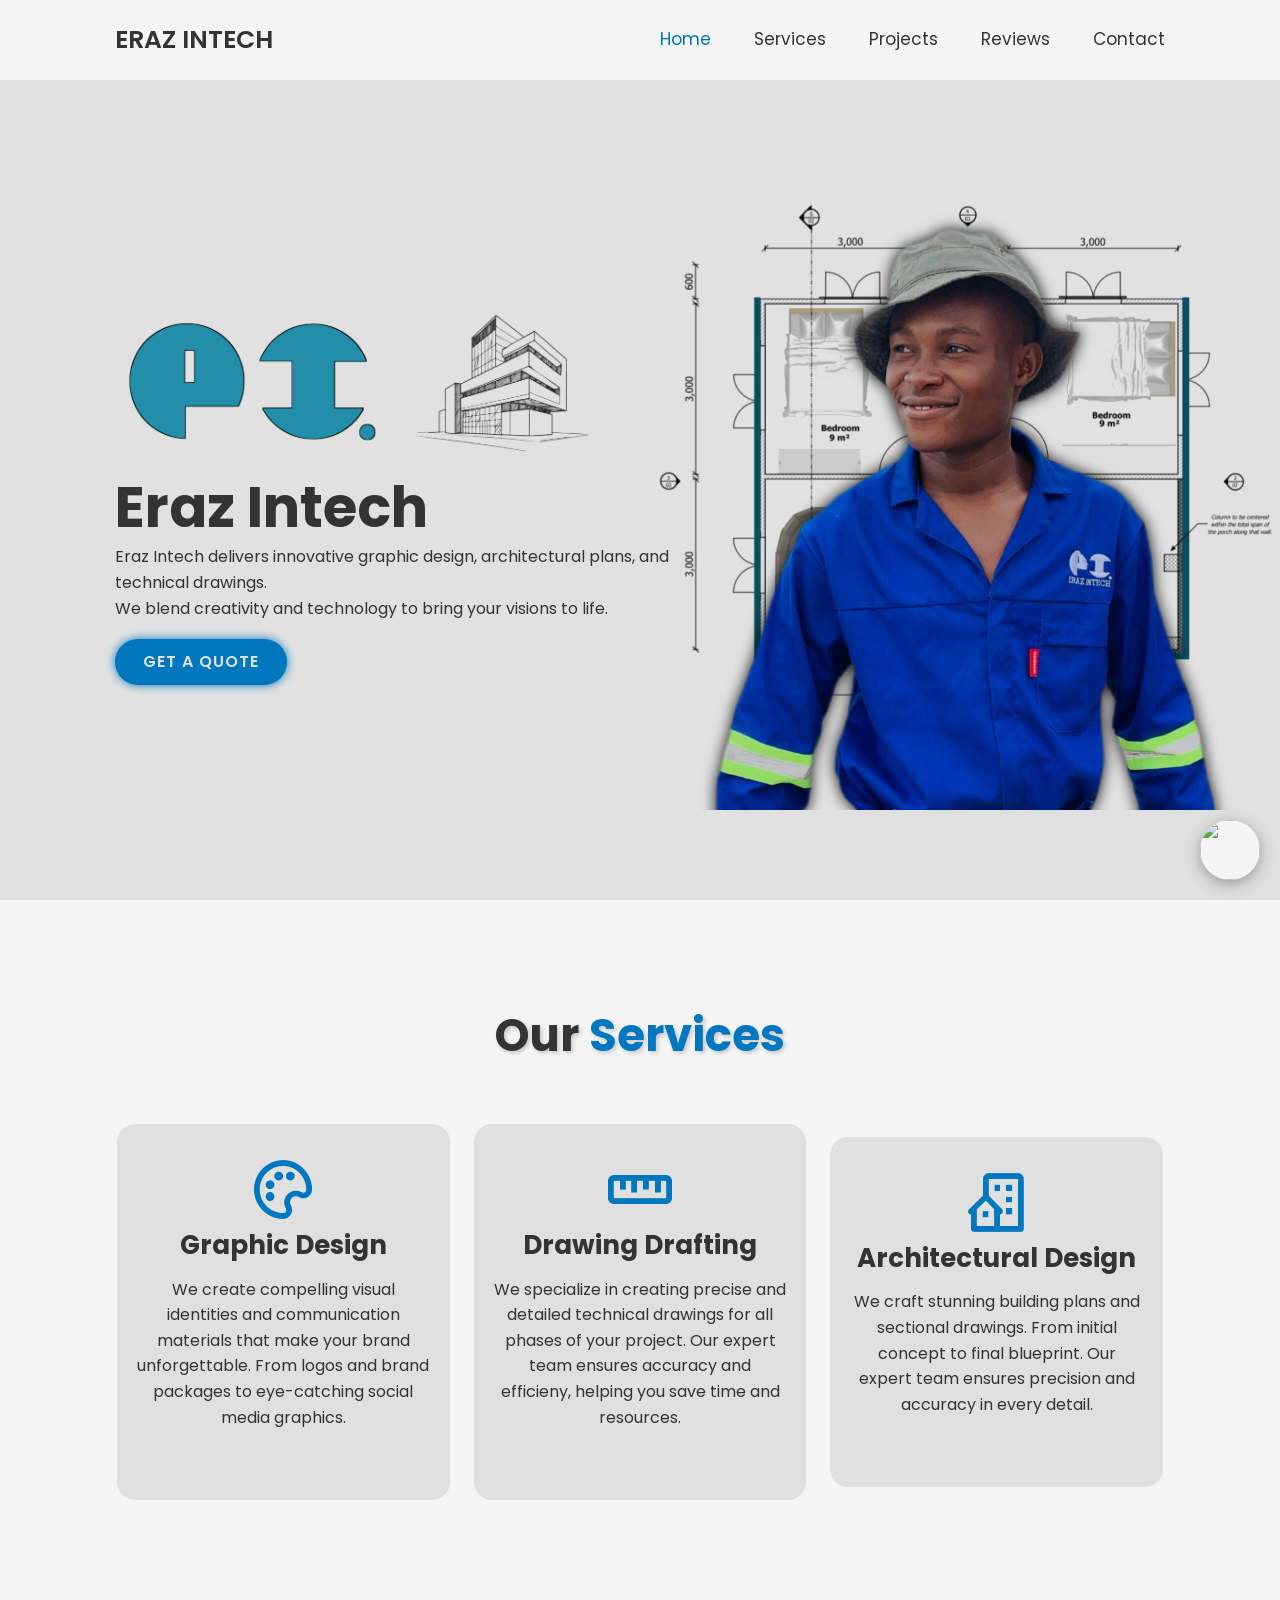
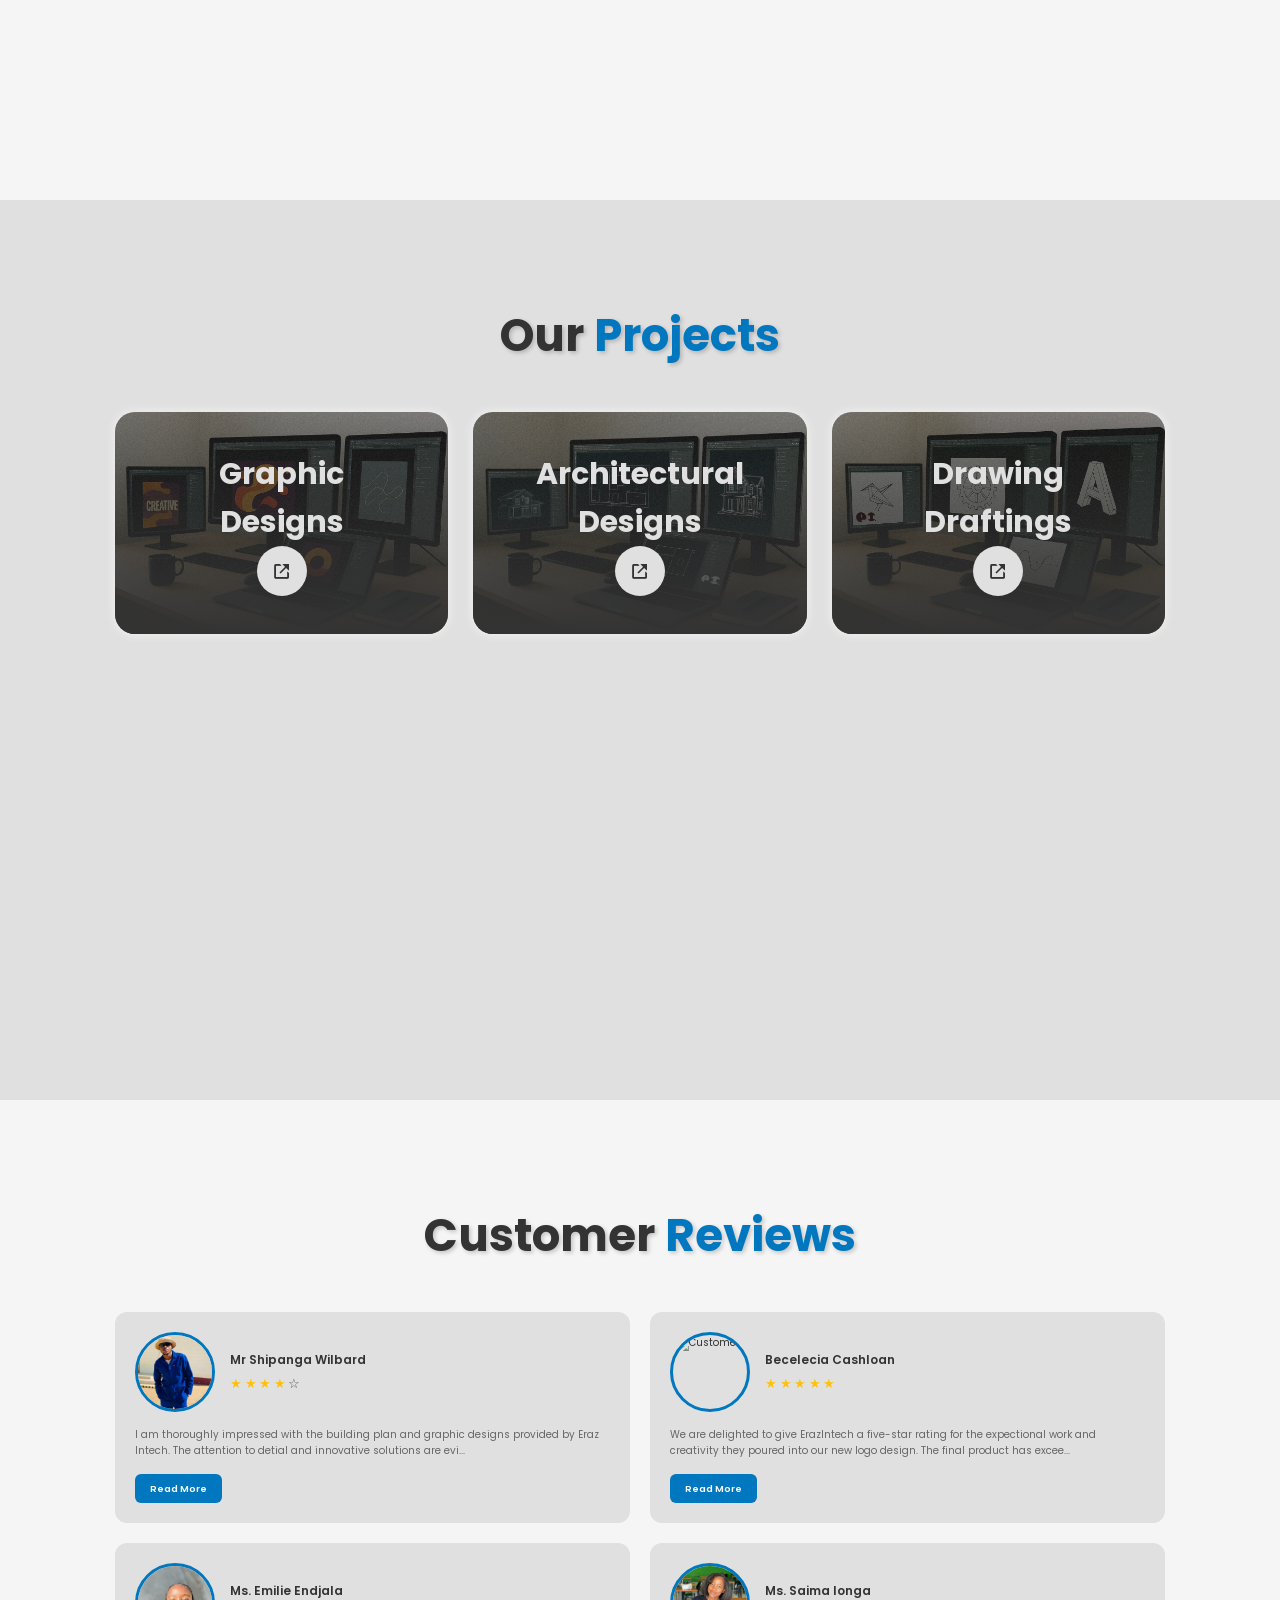
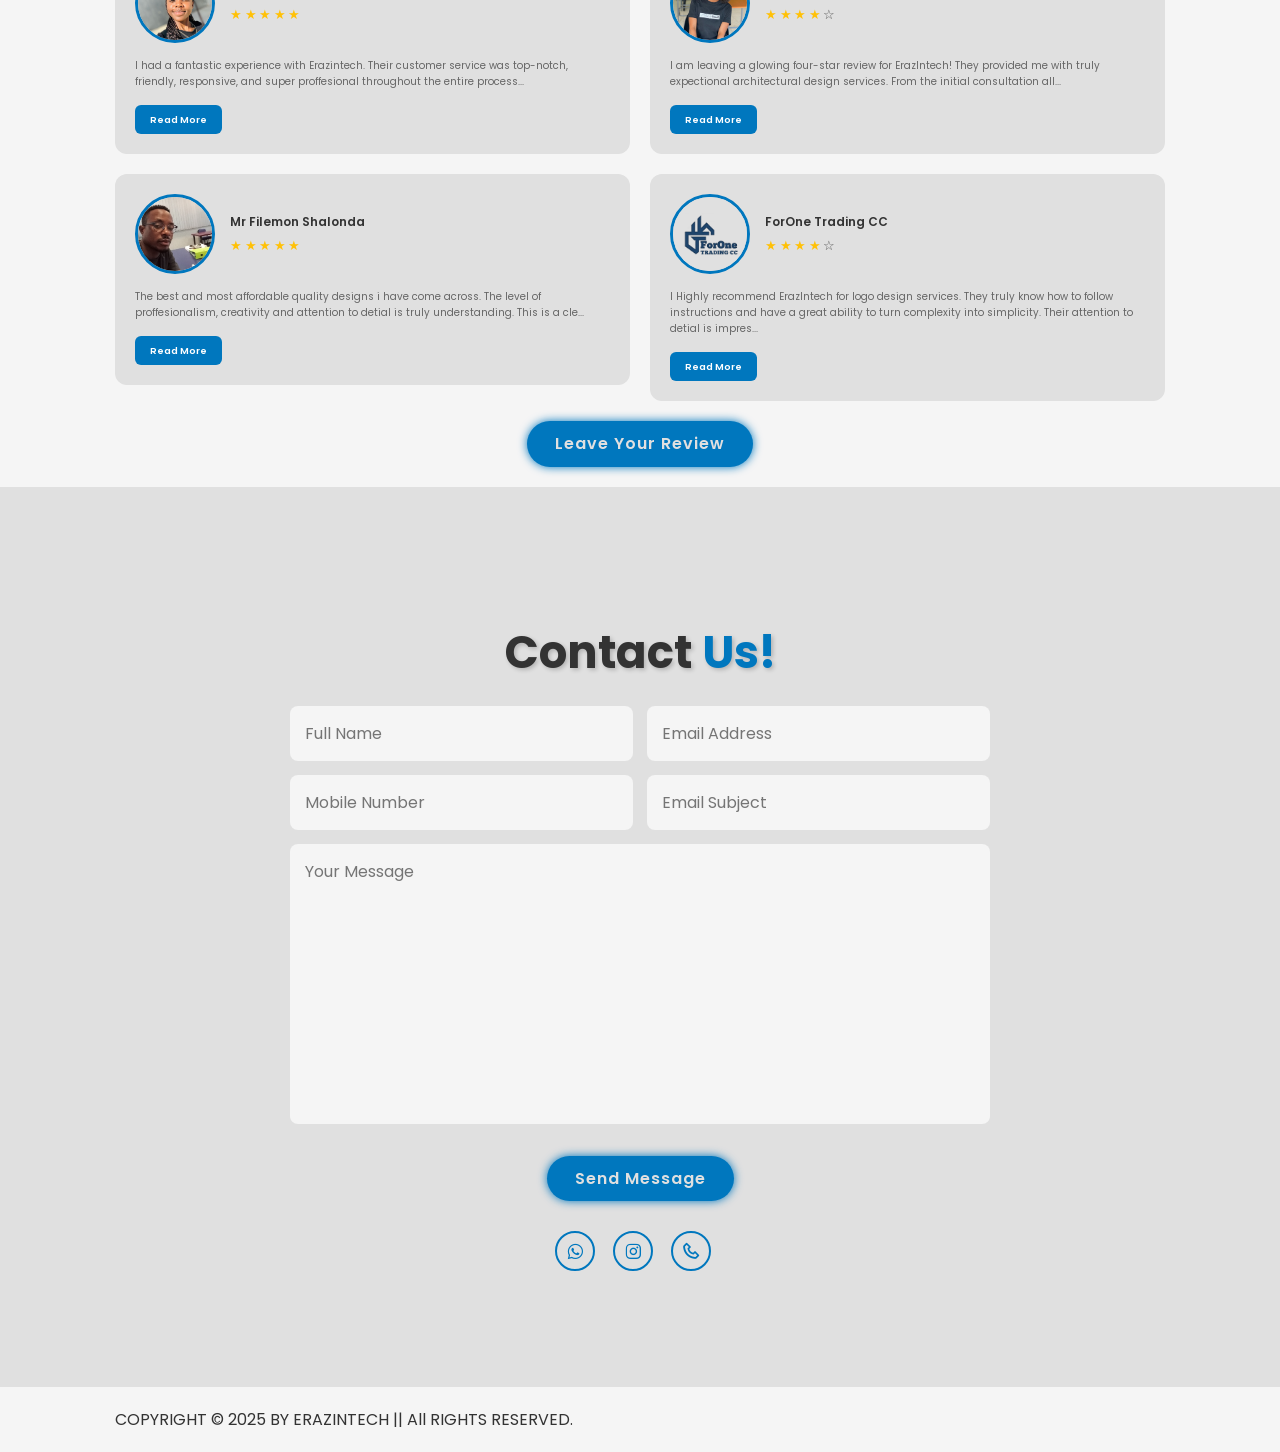
==== index.html @ 251141e9 "first commit" ====
<!DOCTYPE html>
<html lang="en">

<head>
    <meta charset="UTF-8">
    <meta http-equiv="X-UA-Compatible" content="IE=edge">
    <meta name="viewport" content="width=device-width, initial-scale=1.0">
    <title>Eraz Intech | Your Partner in Tech Innovation</title>
    <link rel="icon" href="Images/tech.png">

    <!-- box icons -->
    <link href='https://unpkg.com/boxicons@2.1.4/css/boxicons.min.css' rel='stylesheet'>
    <link rel="stylesheet" href="https://cdnjs.cloudflare.com/ajax/libs/font-awesome/4.7.0/css/font-awesome.min.css">


    <!-- custom css -->
    <link rel="Stylesheet" href="css/style.css"> 

    <!-- ZARE CHATBOT -->
     <link rel="stylesheet" href="chatbot.css">

</head>

<body>

    <!--header design -->
    <header class="header">
        <a href="#" class="logo">ERAZ INTECH</a>

        <i class='bx bx-menu' id="menu-icon"></i> 

        <nav class="navbar">
            <a href="#home" class="active">Home</a>
            <a href="#services">Services</a>
            <a href="#project">Projects</a>
            <a href="#review">Reviews</a>
            <a href="#contact">Contact</a>
        </nav>
    </header>

    <!--home section design -->
    
    <section class="home" id="home">
        <div class="home-content">
            <img id="desktop-image" src="Images/18.png" alt="">
            <img id="mobie-image" src="Images/17.png" alt="">
            <h1>Eraz Intech</h1>
            <h3><span class="multiple-text"  ></span></h3>
            <p>Eraz Intech delivers innovative graphic design, architectural plans, and technical drawings.<br> We blend creativity and technology to bring your visions to life.</p>
            
            <div class="hys" id="hys">
                <a href="Quote/Quote.html" class="btn"> GET A QUOTE</a>
            </div>
            
        </div>
        
        <div class="eras-img">
            <img id="desktop-image" src="Images/eras.png" alt="">
            <img id="mobile-image" src="Images/15.png" alt="">
        </div>
        

    </section>

    <!-- services section design -->

    <section class="services" id="services">
        <h2 class="heading">Our <span>Services</span></h2>

        <div class="services-container">
            <div class="services-box">
                <i class='bx bx-palette ' ></i>
                <h3>Graphic Design</h3>
                <p>We create compelling visual identities and communication materials that make your brand unforgettable.
                   From logos and brand packages to
                   eye-catching social media graphics.
                </p>
            </div>

            <div class="services-box">
                <i class='bx  bx-ruler'  ></i> 
                <h3>Drawing Drafting</h3>
                <p>We specialize in creating precise and detailed technical drawings for all phases of your project.
                   Our expert team ensures accuracy and efficieny, helping 
                   you save time and resources. 
                </p>
            </div>

            <div class="services-box">
                <i class='bx  bx-building-house' ></i>
                <h3>Architectural Design</h3>
                <p>We craft stunning building plans and sectional drawings. From initial concept to final blueprint.
                    Our expert team ensures precision and accuracy in every detail.
                </p>
            </div>
        </div>
    </section>

    <!-- project section design -->

    <section class="project" id="project">
        <h2 class="heading">Our <span>Projects</span></h2>

        <div class="project-container">
            <div class="project-box">
                <img src="Images/30.jpg" alt="">
                <div class="project-layer">
                    <h4>Graphic Designs</h4>

                    <a href="Graphics/index.html"><i class='bx bx-link-external'></i></a>
                </div>
            </div>

            <div class="project-box">
                <img src="Images/10.jpg" alt="">
                <div class="project-layer">
                    <h4>Architectural Designs</h4>

                    <a href="Explore Our Plans/index.html"><i class='bx bx-link-external'></i></a>
                </div>
            </div>

            <div class="project-box">
                <img src="Images/20.jpg" alt="">
                <div class="project-layer">
                    <h4>Drawing Draftings</h4>

                    <a href="DRAWING/drawing.html"><i class='bx bx-link-external'></i></a>
                </div>
            </div>
        </div>
    </section>

    <!-- ZARE CHATBOT -->
     <div id="chatbot-icon" class="chatbot-icon">
        <img src="images/3.png">
    </div>

    <div id="chatbot-container" class="chatbot-container">
        <div class="chatbot-header">
            <div class="header-content">
                <h3>BOT ZARE</h3>
                <p class="status">Online</p>
            </div>
            <button id="close-chat" class="close-btn">
                <svg width="20" height="20" viewBox="0 0 24 24" fill="none" stroke="currentColor" stroke-width="2">
                    <line x1="18" y1="6" x2="6" y2="18"></line>
                    <line x1="6" y1="6" x2="18" y2="18"></line>
                </svg>
            </button>
        </div>

        <div id="chat-messages" class="chat-messages">
            <div class="message bot-message">
                <div class="message-content">
                    <p>Hello! I'm BOT ZARE. I can help answer questions about our architectural designs, graphic design services, and drawing drafting services. How can I help you today?</p>
                </div>
            </div>
        </div>

        <div class="chat-input-container">
            <input type="text" id="user-input" placeholder="Type your message..." autocomplete="off">
            <button id="send-btn" class="send-btn">
                <svg width="20" height="20" viewBox="0 0 24 24" fill="none" stroke="currentColor" stroke-width="2">
                    <line x1="22" y1="2" x2="11" y2="13"></line>
                    <polygon points="22 2 15 22 11 13 2 9 22 2"></polygon>
                </svg>
            </button>
        </div>
    </div>

    <!-- customer review section -->

    
    
     <section class="review" id="review">
        <div class="reviews-container">
            <h2 class="reviews-heading">Customer <span>Reviews</span></h2>
            
            <div class="reviews-wrapper">
                <!-- Left Column -->
                <div class="reviews-column left-column">
                    <div class="review-card" data-review="1">
                        <div class="review-header">
                            <img src="Images/11.jpg" alt="Customer" class="customer-image">
                            <div class="customer-info">
                                <h3 class="customer-name">Mr Shipanga Wilbard</h3>
                                <div class="star-rating">
                                    <span class="star">★</span>
                                    <span class="star">★</span>
                                    <span class="star">★</span>
                                    <span class="star">★</span>
                                    <span class="star empty-star">☆</span>
                                </div>
                            </div>
                        </div>
                        <p class="review-comment">I am thoroughly impressed with the building plan and graphic designs provided by Eraz Intech. The attention to detial and innovative solutions are evi...</p>
                        <button class="read-more-btn">Read More</button>
                    </div>

                    <div class="review-card" data-review="2">
                        <div class="review-header">
                            <img src="Images/9.jpg" alt="Customer" class="customer-image">
                            <div class="customer-info">
                                <h3 class="customer-name">Ms. Emilie Endjala</h3>
                                <div class="star-rating">
                                    <span class="star">★</span>
                                    <span class="star">★</span>
                                    <span class="star">★</span>
                                    <span class="star">★</span>
                                    <span class="star">★</span>
                                </div>
                            </div>
                        </div>
                        <p class="review-comment">I had a fantastic experience with Erazintech. Their customer service was top-notch, friendly, responsive, and super proffesional throughout the entire process...</p>
                        <button class="read-more-btn">Read More</button>
                    </div>

                    <div class="review-card" data-review="3">
                        <div class="review-header">
                            <img src="Images/12.jpg" alt="Customer" class="customer-image">
                            <div class="customer-info">
                                <h3 class="customer-name">Mr Filemon Shalonda</h3>
                                <div class="star-rating">
                                    <span class="star">★</span>
                                    <span class="star">★</span>
                                    <span class="star">★</span>
                                    <span class="star">★</span>
                                    <span class="star">★</span>
                                </div>
                            </div>
                        </div>
                        <p class="review-comment">The best and most affordable quality designs i have come across. The level of proffesionalism, creativity and attention to detial is truly understanding. This is a cle...</p>
                        <button class="read-more-btn">Read More</button>
                    </div>
                </div>

                <!-- Right Column -->
                <div class="reviews-column right-column">
                    <div class="review-card" data-review="4">
                        <div class="review-header">
                            <img src="Images/6.jpg" alt="Customer" class="customer-image">
                            <div class="customer-info">
                                <h3 class="customer-name">Becelecia Cashloan</h3>
                                <div class="star-rating">
                                    <span class="star">★</span>
                                    <span class="star">★</span>
                                    <span class="star">★</span>
                                    <span class="star">★</span>
                                    <span class="star">★</span>
                                </div>
                            </div>
                        </div>
                        <p class="review-comment">We are delighted to give ErazIntech a five-star rating for the expectional work and creativity they poured into our new logo design. The final product has excee...</p>
                        <button class="read-more-btn">Read More</button>
                    </div>

                    <div class="review-card" data-review="5">
                        <div class="review-header">
                            <img src="Images/2.jpg" alt="Customer" class="customer-image">
                            <div class="customer-info">
                                <h3 class="customer-name">Ms. Saima Ionga</h3>
                                <div class="star-rating">
                                    <span class="star">★</span>
                                    <span class="star">★</span>
                                    <span class="star">★</span>
                                    <span class="star">★</span>
                                    <span class="star empty-star">☆</span>
                                </div>
                            </div>
                        </div>
                        <p class="review-comment">I am leaving a glowing four-star review for ErazIntech! They provided me with truly expectional architectural design services. From the initial consultation all...</p>
                        <button class="read-more-btn">Read More</button>
                    </div>

                    <div class="review-card" data-review="6">
                        <div class="review-header">
                            <img src="Images/4.jpg" alt="Customer" class="customer-image">
                            <div class="customer-info">
                                <h3 class="customer-name">ForOne Trading CC</h3>
                                <div class="star-rating">
                                    <span class="star">★</span>
                                    <span class="star">★</span>
                                    <span class="star">★</span>
                                    <span class="star">★</span>
                                    <span class="star empty-star">☆</span>
                                </div>
                            </div>
                        </div>
                        <p class="review-comment">I Highly recommend ErazIntech for logo design services. They truly know how to follow instructions and have a great ability to turn complexity into simplicity. Their attention to detial is impres...</p>
                        <button class="read-more-btn">Read More</button>
                    </div>
                </div>
            </div>
        </div>
        <div class="hys" id="hys">
            <a href="REVIEW/review.html" class="b"> Leave Your Review</a>
        </div>
        
    </section>



    <!-- Modal for Full Review -->
    <div class="modal" id="reviewModal">
        <div class="modal-content">
           
            <div class="modal-header">
                <img src="" alt="Customer" class="modal-customer-image" id="modalImage">
                <div class="modal-customer-info">
                    <h2 class="modal-customer-name" id="modalName"></h2>
                    <div class="modal-star-rating" id="modalRating"></div>
                </div>
            </div>
            <div class="modal-body">
                <p class="modal-review-text" id="modalComment"></p>
            </div>
        </div>
    </div>
    </section>






    <!-- contact section design -->
    <section class="contact" id="contact">
        <h2 class="heading">Contact <span>Us!</span></h2>

        <form action="https://api.web3forms.com/submit" method="POST">
            <div class="input-box">
                <input type="text" name="Full Name" placeholder="Full Name">
                <input type="email" name="Email Address" placeholder="Email Address">
            </div>
            <div class="input-box">
                <input type="hidden" name="access_key" value="44b2db44-6d24-4e27-ad9e-becf8e6a557c">
                <input type="number" name="Mobile Number" placeholder="Mobile Number">
                <input type="text" name="Email Subject" placeholder="Email Subject">
            </div>
            <textarea name="message" id="message" cols="30" rows="10" placeholder="Your Message"></textarea>
            <input type="submit" value="Send Message" class="btn">
            
            <div class="social-media">
                <a href="https://wa.me/message/BMJQJO33CWQDI1" target="_blank"><i class='bx bxl-whatsapp' ></i></a>
                <a href="https://www.instagram.com/e_r_az_?igsh=cnBkMTNteDFzcTM=" target="_blank"><i class='bx bxl-instagram' ></i></a>
                <a href="tel:+264818256896" target="_blank"><i class='bx  bx-phone' ></i></a>
            </div>
        </form>
    </section>

    <!-- footer design -->
    <footer class="footer">
        <div class="footer-text">
            <p>COPYRIGHT &copy; 2025 BY ERAZINTECH || All RIGHTS RESERVED.</p>
        </div>

    </footer>

    <!-- scroll reveal -->
    <script src="https://unpkg.com/scrollreveal"></script>

    <!-- typed js -->
    <script src="https://cdn.jsdelivr.net/npm/typed.js@2.0.12"></script>

    <!-- custom js -->
     <script src="js/script.js"></script>
    
    <!-- ZARE CHATBOT -->
     <script src="chatbot.js"></script>

     <script src="reviews.js"></script>
    <!--reviews js -->
     <script src="reviews.js"></script>
</body>

</html>
---- css/style.css ----
@import url('https://fonts.googleapis.com/css2?family=Poppins:wght@300;400;500;600;700;800;900&display=swap');

* {
    margin: 0;
    padding: 0;
    box-sizing: border-box;
    text-decoration: none;
    border: none;
    outline: none;
    scroll-behavior: smooth;
    font-family: 'Poppins', sans-serif;
}

:root {
    --bg-color: #F5F5F5;
    --second-bg-colour: #E0E0E0;
    --text-colour: #333333;
    --main-colour: #0077BE;
}

html {
    font-size: 62.5%;
    overflow-x: hidden;
}

body {
    background: var(--bg-color);
    color: var(--text-colour);
}

section {
    min-height: 100vh;
    padding: 10rem 9% 2rem;
}

.header {
    position: fixed;
    top: 0;
    left: 0;
    width: 100%;
    padding: 2rem 9%;
    background: var(--bg-color);
    display: flex;
    justify-content: space-between;
    align-items: center;
    z-index: 100;
}

.header.sticky {
    border-bottom: .1rem solid rgba(0, 0, 0, .2);
}

.logo {
    font-size: 2.5rem;
    color: var(--text-colour);
    font-weight: 600;
    cursor: default;
}

.navbar a {
    font-size: 1.7rem;
    color: var(--text-colour);
    margin-left: 4rem;
    transition: .3s;
}

.navbar a:hover,
.navbar a.active {
    color: var(--main-colour);
}

#menu-icon {
    font-size: 3.6rem;
    color: var(--text-colour);
    display: none;
}

.home {
    display: flex;
    justify-content: center;
    align-items: center;
    background-image: url(../Images/14.jpg);
    background-size:contain;
    background-position: center;
    background-repeat: no-repeat;
    background-color: var(--second-bg-colour);
}

#mobile-image {
    display: none;
}

#mobie-image {
    display: none;
}

@media (max-width: 768px) {
    #desktop-image {
        display: none;
    }
    #mobile-image {
        display: block;
        margin: auto;
        width: 80%;
    }

    #mobie-image {
        display: flex;
        width: 100%;
    }
    
    .home {
        background-image: none;
    }
}

.eras-img img {
    width: 35vw;
    animation: floatImage 4s ease-in-out infinite;
}

@keyframes floatImage {
    0% {
        transform: translateY(0);
    }
    50% {
        transform: translateY(-2.4rem);
    }
    100% {
        transform: translateY(0);
    }
}

.home-content img {
    height: auto;
    width: 80%;
    top: 15%;
    left: 10%;
}

.home-content h3 {
    font-size: 3.2rem;
    font-weight: 700;
    word-spacing: 0.5rem;
}

.home-content h3:nth-of-type(2) {
    margin-bottom: 0.5rem;
}

span {
    color: var(--main-colour);
}

.home-content h1 {
    font-size: 5.6rem;
    font-weight: 700;
    line-height: 1.3;
}

.home-content p {
    font-size: 1.6rem;
    margin-bottom: 1.8rem;
}


.social-media a {
    display: inline-flex;
    justify-content: center;
    align-items: center;
    width: 4rem;
    height: 4rem;
    background: transparent;
    border: .2rem solid var(--main-colour);
    border-radius: 50%;
    font-size: 2rem;
    color: var(--main-colour);
    margin: 3rem 1.5rem 3rem 0;
    transition: .5s ease;
}

.social-media a:hover {
    background: var(--main-colour);
    color: var(--second-bg-colour);
    box-shadow: 0 0 1rem var(--main-colour);
}

.btn {
    display: inline-block;
    padding: 1rem 2.8rem;
    background: var(--main-colour);
    border-radius: 4rem;
    box-shadow: 0 0 1rem var(--main-colour);
    font-size: 1.6rem;
    color: var(--second-bg-colour);
    letter-spacing: .1rem;
    font-weight: 600;
    transition: .5s ease;
}

.btn:hover {
    box-shadow: none;
}

.about {
    display: flex;
    justify-content: center;
    align-items: center;
    gap: 2rem;
    background: var(--second-bg-colour);
}

.about-img img {
    width: 35vw;
}

.heading {
    text-align: center;
    font-size: 4.5rem;
    text-shadow: 2px 2px 4px rgba(0, 0, 0, 0.2);
}

.services {
    background-color: var(--bg-color);
}

.services h2 {
    margin-bottom: 5rem;
}

.services-container {
    display: flex;
    justify-content: center;
    align-items: center;
    flex-wrap: wrap;
    gap: 2rem;
}

.services-container .services-box {
    flex: 1 1  30rem;
    background: var(--second-bg-colour);
    padding: 3rem 2rem 4rem;
    border-radius: 2rem;
    text-align: center;
    border: .2rem solid var(--bg-color);
    transition: .5s ease;
}

.services-container .services-box:hover {
    border-color: var(--main-colour);
    transform: scale(1.02);
}

.services-box i {
    font-size: 7rem;
    color: var(--main-colour);
}

.services-box h3 {
    font-size: 2.6rem;
}

.services-box p {
    font-size: 1.6rem;
    margin: 1rem 0 3rem;
    text-align: center;
    text-justify: auto;
}

.project {
    background: var(--second-bg-colour);
}

.project h2 {
    margin-bottom: 4rem;
}

.project-container {
    display: grid;
    grid-template-columns: repeat(3, 1fr);
    align-items: center;
    gap: 2.5rem;
}

.project-container .project-box {
    position: relative;
    border-radius: 2rem;
    box-shadow: 0 0 1rem var(--bg-color);
    overflow: hidden;
    display: flex;
}

.project-box img {
    width: 100%;
    transition: .5s ease;
}

.project-box:hover img {
    transform: scale(1.1);
}

.project-box .project-layer {
    position: absolute;
    bottom: 0;
    left: 0;
    width: 100%;
    height: 100%;
    background: linear-gradient(rgba(0, 0, 0, .1), var(--text-colour));
    display: flex;
    justify-content: center;
    align-items: center;
    flex-direction: column;
    text-align: center;
    padding: 0 4rem;
    transition: .5s ease;
}

.project-box:hover .project-layer {
    transform: translateY(0);
}

.project-layer h4 {
    font-size: 3rem;
    color: var(--second-bg-colour);
}

.project-layer p {
    font-size: 1.6rem;
    margin: .3rem 0 1rem;
}

.project-layer a {
    display: inline-flex;
    justify-content: center;
    align-items: center;
    width: 5rem;
    height: 5rem;
    background: var(--second-bg-colour);
    border-radius: 50%;
}

.project-layer a i {
    font-size: 2rem;
    color: var(--text-colour);
}

.contact {
    background-color: var(--second-bg-colour);
}
.contact h2 {
    margin-top: 3rem;
}

.contact form {
    max-width: 70rem;
    margin: 1rem auto;
    text-align: center;
    margin-bottom: 3rem;
}

.contact form .input-box {
    display: flex;
    justify-content: space-between;
    flex-wrap: wrap;
}

.contact form .input-box input,
.contact form textarea {
    width: 100%;
    padding: 1.5rem;
    font-size: 1.6rem;
    color: var(--text-colour);
    background: var(--bg-color);
    border-radius: .8rem;
    margin: .7rem 0;
}

.contact form .input-box input {
    width: 49%;
}

.contact form textarea {
    resize: none;
}

.contact form .btn {
    margin-top: 2rem;
    cursor: pointer;
}

.review .hys .b {
    margin-top: 2rem;
    cursor: pointer;
}

.b {
    display: inline-block;
    padding: 1rem 2.8rem;
    background: var(--main-colour);
    border-radius: 4rem;
    box-shadow: 0 0 1rem var(--main-colour);
    font-size: 1.6rem;
    color: var(--second-bg-colour);
    letter-spacing: .1rem;
    font-weight: 600;
    transition: .5s ease;
    margin: auto;
    display: table;
}

.b:hover {
    box-shadow: none;
}

.footer {
    display: flex;
    justify-content: space-between;
    align-items: center;
    flex-wrap: wrap;
    padding: 2rem 9%;
    background: var(--bg-color);
}

.footer-text p {
    font-size: 1.6rem;
}

/* REVIEW SECTION */

.reviews-container {
    width: 100%;
}

.reviews-heading {
    text-align: center;
    font-size: 3rem;
    color: var(--text-colour);
    margin-bottom: 4rem;
    text-shadow: 2px 2px 4px rgba(0, 0, 0, 0.2);
    font-size: 4.5rem;
}

.reviews-wrapper {
    display: grid;
    grid-template-columns: 1fr 1fr;
    gap: 2rem;
    align-items: flex-start;
}

.reviews-column {
    display: flex;
    flex-direction: column;
    gap: 2rem;
}

.review-card {
    background: var(--second-bg-colour);
    border-radius: 12px;
    padding: 2rem;
    transition: transform 0.3s ease, box-shadow 0.3s ease;
}

.review-card:hover {
    transform: translateY(-5px);
    box-shadow: 0 12px 32px rgba(0, 0, 0, 0.25);
}

.review-header {
    display: flex;
    align-items: center;
    margin-bottom: 1.5rem;
    gap: 1.5rem;
}

.customer-image {
    width: 80px;
    height: 80px;
    border-radius: 50%;
    object-fit: cover;
    border: 3px solid #0077BE;
}

.customer-info {
    flex: 1;
}

.customer-name {
    font-size: 1.2rem;
    color: #333;
    margin-bottom: 0.5rem;
    font-weight: 600;
}

.star-rating {
    display: flex;
    gap: 0.25rem;
    font-size: 1.3rem;
}

.star {
    color: #ffc107;
}

.empty-star {
    color: #585858;
}

.review-comment {
    color: #666;
    font-size: 1rem;
    line-height: 1.6;
    margin-bottom: 1.5rem;
    display: -webkit-box;
    -webkit-line-clamp: 3;
    -webkit-box-orient: vertical;
    overflow: hidden;
}

.read-more-btn {
    background: var(--main-colour);
    color: white;
    border: none;
    padding: 0.75rem 1.5rem;
    border-radius: 6px;
    cursor: pointer;
    font-weight: 600;
    font-size: 0.95rem;
    transition: transform 0.2s ease, box-shadow 0.2s ease;
}

.read-more-btn:hover {
    transform: scale(1.05);
    box-shadow: 0 4px 12px rgba(102, 126, 234, 0.4);
}

.read-more-btn:active {
    transform: scale(0.98);
}

/* Modal Styles */
.modal {
    display: none;
    position: fixed;
    z-index: 1000;
    left: 0;
    top: 0;
    width: 100%;
    height: 100%;
    background-color: rgba(0, 0, 0, 0.6);
    animation: fadeIn 0.3s ease;
}

.modal.active {
    display: flex;
    align-items: center;
    justify-content: center;
}

@keyframes fadeIn {
    from { opacity: 0; }
    to { opacity: 1; }
}

.modal-content {
    background-color: var(--second-bg-colour);
    padding: 2.5rem;
    border-radius: 12px;
    max-width: 600px;
    width: 90%;
    max-height: 80vh;
    overflow-y: auto;
    box-shadow: 0 12px 40px rgba(0, 0, 0, 0.3);
    animation: slideIn 0.3s ease;
}

@keyframes slideIn {
    from {
        transform: translateY(-50px);
        opacity: 0;
    }
    to {
        transform: translateY(0);
        opacity: 1;
    }
}

.close-btn {
    color: #922222;
    float: right;
    font-size: 2rem;
    font-weight: bold;
    cursor: pointer;
    transition: color 0.2s ease;
}

.close-btn:hover {
    color: #333;
}

.modal-header {
    display: flex;
    align-items: center;
    gap: 1.5rem;
    margin-bottom: 2rem;
}

.modal-customer-image {
    width: 100px;
    height: 100px;
    border-radius: 50%;
    object-fit: cover;
    border: 4px solid #0077BE;
}

.modal-customer-info {
    flex: 1;
}

.modal-customer-name {
    font-size: 1.5rem;
    color: #333;
    margin-bottom: 0.5rem;
}

.modal-star-rating {
    display: flex;
    gap: 0.25rem;
    font-size: 1.5rem;
}

.modal-body {
    margin-top: 1.5rem;
}

.modal-review-text {
    color: #666;
    font-size: 1rem;
    line-height: 1.8;
    white-space: pre-wrap;
    word-wrap: break-word;
}

/* Responsive Design */

@media (max-width: 1024px) {
    .reviews-wrapper {
        grid-template-columns: 1fr;
        gap: 1.5rem;
    }



    .reviews-section {
        padding: 8rem 7% 2rem;
    }
}

@media (max-width: 768px) {
    .reviews-section {
        min-height: auto;
        padding: 5rem 5% 2rem;
    }


    .reviews-wrapper {
        grid-template-columns: 1fr;
        gap: 1.5rem;
    }

    .review-card {
        padding: 1.5rem;
    }

    .customer-image {
        width: 70px;
        height: 70px;
    }

    .modal-content {
        padding: 1.5rem;
        max-width: 95%;
    }

    .modal-customer-image {
        width: 80px;
        height: 80px;
    }

}

@media (max-width: 480px) {
    .reviews-section {
        padding: 3rem 5% 1.5rem;
        min-height: auto;
    }

  

    .review-card {
        padding: 1rem;
    }

    .customer-image {
        width: 60px;
        height: 60px;
    }

    .review-comment {
        -webkit-line-clamp: 2;
    }

    .modal-content {
        padding: 1rem;
        max-width: 98%;
    }

    .modal-customer-image {
        width: 70px;
        height: 70px;
    }

    .modal-customer-name {
        font-size: 1.2rem;
    }
}


/* BREAKPOINTS */
@media (max-width: 1200px) {
    html {
        font-size: 55%;
    }
}

@media (max-width: 991px) {
    .header {
        padding: 2rem 3%;
    }

    section {
        padding: 10rem 3% 2rem;
    }

    .services {
        padding-bottom: 7rem;
    }

    .review {
        padding-bottom: 7rem;
    }

    .project {
        padding-bottom: 7rem;
    }

    .contact {
        min-height: auto;
    }

    .footer {
        padding: 2rem 3%;
    }
}

@media (max-width: 768px) {
    #menu-icon {
        display: block;
    }

    .navbar {
        position: absolute;
        top: 100%;
        left: 0;
        width: 100%;
        padding: 1rem 3%;
        background: var(--bg-color);
        border-top: .1rem solid rgba(0, 0, 0, .2);
        box-shadow: 0.5rem 1rem rgba(0, 0, 0, .2);
        display: none;
    }

    .navbar.active {
        display: block;
    }

    .navbar a {
        display: block;
        font-size: 2rem;
        margin: 3rem 0;
    }

    .home {
        flex-direction: column;
    }

    .home-content h3 {
        font-size: 2.6rem;
    }

    .home-content h1 {
        font-size: 5rem;
    }

    .eras-img img {
        width: 70vw;
        margin-top: 4rem;
    }

    .about {
        flex-direction: column-reverse;
    }

    .about img {
        width: 70vw;
        margin-top: 4rem;
    }

    .services h2 {
        margin-bottom: 3rem;
    }

    .project h2  {
        margin-bottom: 3rem;
    }

    .project-container {
        grid-template-columns: repeat(2, 1fr);
    }
}

@media (max-width: 617px) {
    .project-container {
        grid-template-columns: 1fr;
    }
}

@media (max-width: 450px) {
    html {
        font-size: 50%;
    }

    .contact form .input-box input {
        width: 100%;
    }
}

@media (max-width: 365px) {
    .eras-img img {
        width: 90vw;
    }

    .about-img img {
        width: 90vw;
    }

    .footer {
        flex-direction: column-reverse
    }

    .footer p {
        text-align: center;
        margin-top: 2rem;
    }
}
---- chatbot.css ----
*{
    margin: 0;
    padding: 0;
    box-sizing: border-box;
}

body {
    font-family: 'Segoe UI', Tahoma, Geneva, Verdana, sans-serif;
    background-color: #f5f5f5;
    line-height: 1.6;
}

.chatbot-icon img {
    position: fixed;
    bottom: 20px;
    right: 20px;
    width: 60px;
    height: 60px;
    background: #F5F5F5;
    border-radius: 50%;
    display: flex;
    align-items: center;
    justify-content: center;
    cursor: pointer;
    box-shadow: 0 4px 15px rgba(48, 51, 61, 0.4);
    transition: all 0.3s ease;
    z-index: 1000;
    color: white;
}


.chatbot-icon img:hover {
    transform: scale(1.1);
}

.chatbot-icon img.hidden {
    display: none;
}

.chatbot-container {
    position: fixed;
    bottom: 20px;
    right: 20px;
    width: 380px;
    height: 550px;
    background: white;
    border-radius: 15px;
    box-shadow: 0 10px 40px rgba(0, 0, 0, 0.2);
    display: flex;
    flex-direction: column;
    opacity: 0;
    transform: scale(0.8) translateY(20px);
    pointer-events: none;
    transition: all 0.3s ease;
    z-index: 1001;
}

.chatbot-container.active {
    opacity: 1;
    transform: scale(1) translateY(0);
    pointer-events: auto;
}

.chatbot-header {
    background: linear-gradient(135deg, #0077be 0%, #0077BE 100%);
    color: white;
    padding: 20px;
    border-radius: 15px 15px 0 0;
    display: flex;
    justify-content: space-between;
    align-items: center;
}

.header-content h3 {
    font-size: 2rem;
    margin-bottom: 3px;
}

.status {
    font-size: 1.5rem;
    opacity: 0.9;
    display: flex;
    align-items: center;
}

.status::before {
    content: '';
    width: 8px;
    height: 8px;
    background: #4ade80;
    border-radius: 50%;
    margin-right: 6px;
    animation: pulse 2s infinite;
}

@keyframes pulse {
    0%, 100% {
        opacity: 1;
    }
    50% {
        opacity: 0.5;
    }
}

.close-btn {
    background: rgba(255, 255, 255, 0.2);
    border: none;
    color: white;
    width: 35px;
    height: 35px;
    border-radius: 50%;
    cursor: pointer;
    display: flex;
    align-items: center;
    justify-content: center;
    transition: background 0.3s ease;
}

.close-btn:hover {
    background: rgba(255, 255, 255, 0.3);
}

.chat-messages {
    flex: 1;
    overflow-y: auto;
    padding: 20px;
    background: #f8f9fa;
}

.chat-messages::-webkit-scrollbar {
    width: 6px;
}

.chat-messages::-webkit-scrollbar-thumb {
    background: #cbd5e0;
    border-radius: 3px;
}

.message {
    margin-bottom: 15px;
    display: flex;
    animation: slideIn 0.3s ease;
}

@keyframes slideIn {
    from {
        opacity: 0;
        transform: translateY(10px);
    }
    to {
        opacity: 1;
        transform: translateY(0);
    }
}

.message-content {
    max-width: 80%;
    padding: 12px 16px;
    border-radius: 12px;
    word-wrap: break-word;
    font-size: 1.3rem;
}

.bot-message .message-content {
    background: white;
    color: #333;
    border-bottom-left-radius: 4px;
    box-shadow: 0 1px 2px rgba(0, 0, 0, 0.1);
}

.user-message {
    justify-content: flex-end;
}

.user-message .message-content {
    background: linear-gradient(135deg, #667eea 0%, #0077BE 100%);
    color: white;
    border-bottom-right-radius: 4px;
}

.typing-indicator {
    display: flex;
    align-items: center;
    padding: 12px 16px;
    background: white;
    border-radius: 12px;
    border-bottom-left-radius: 4px;
    width: fit-content;
    box-shadow: 0 1px 2px rgba(0, 0, 0, 0.1);
}

.typing-indicator span {
    width: 8px;
    height: 8px;
    background: #667eea;
    border-radius: 50%;
    display: inline-block;
    margin: 0 2px;
    animation: typing 1.4s infinite;
}

.typing-indicator span:nth-child(2) {
    animation-delay: 0.2s;
}

.typing-indicator span:nth-child(3) {
    animation-delay: 0.4s;
}

@keyframes typing {
    0%, 60%, 100% {
        transform: translateY(0);
        opacity: 0.7;
    }
    30% {
        transform: translateY(-10px);
        opacity: 1;
    }
}

.chat-input-container {
    padding: 15px 20px;
    background: white;
    border-top: 1px solid #e2e8f0;
    display: flex;
    gap: 10px;
    border-radius: 0 0 15px 15px;
}

#user-input {
    flex: 1;
    padding: 12px 15px;
    border: 2px solid #e2e8f0;
    border-radius: 25px;
    font-size: 1.3rem;
    outline: none;
    transition: border-color 0.3s ease;
}

#user-input:focus {
    border-color: #667eea;
}

.send-btn {
    width: 45px;
    height: 45px;
    background: linear-gradient(135deg, #667eea 0%, #0077BE 100%);
    border: none;
    border-radius: 50%;
    color: white;
    cursor: pointer;
    display: flex;
    align-items: center;
    justify-content: center;
    transition: transform 0.2s ease;
}

.send-btn:hover {
    transform: scale(1.05);
}

.send-btn:active {
    transform: scale(0.95);
}

@media (max-width: 480px) {
    .chatbot-container {
        width: calc(100vw - 40px);
        height: 80%;
        bottom: 20px;
        right: 20px;
    }
    
    .chatbot-icon {
        width: 55px;
        height: 55px;
    }
}
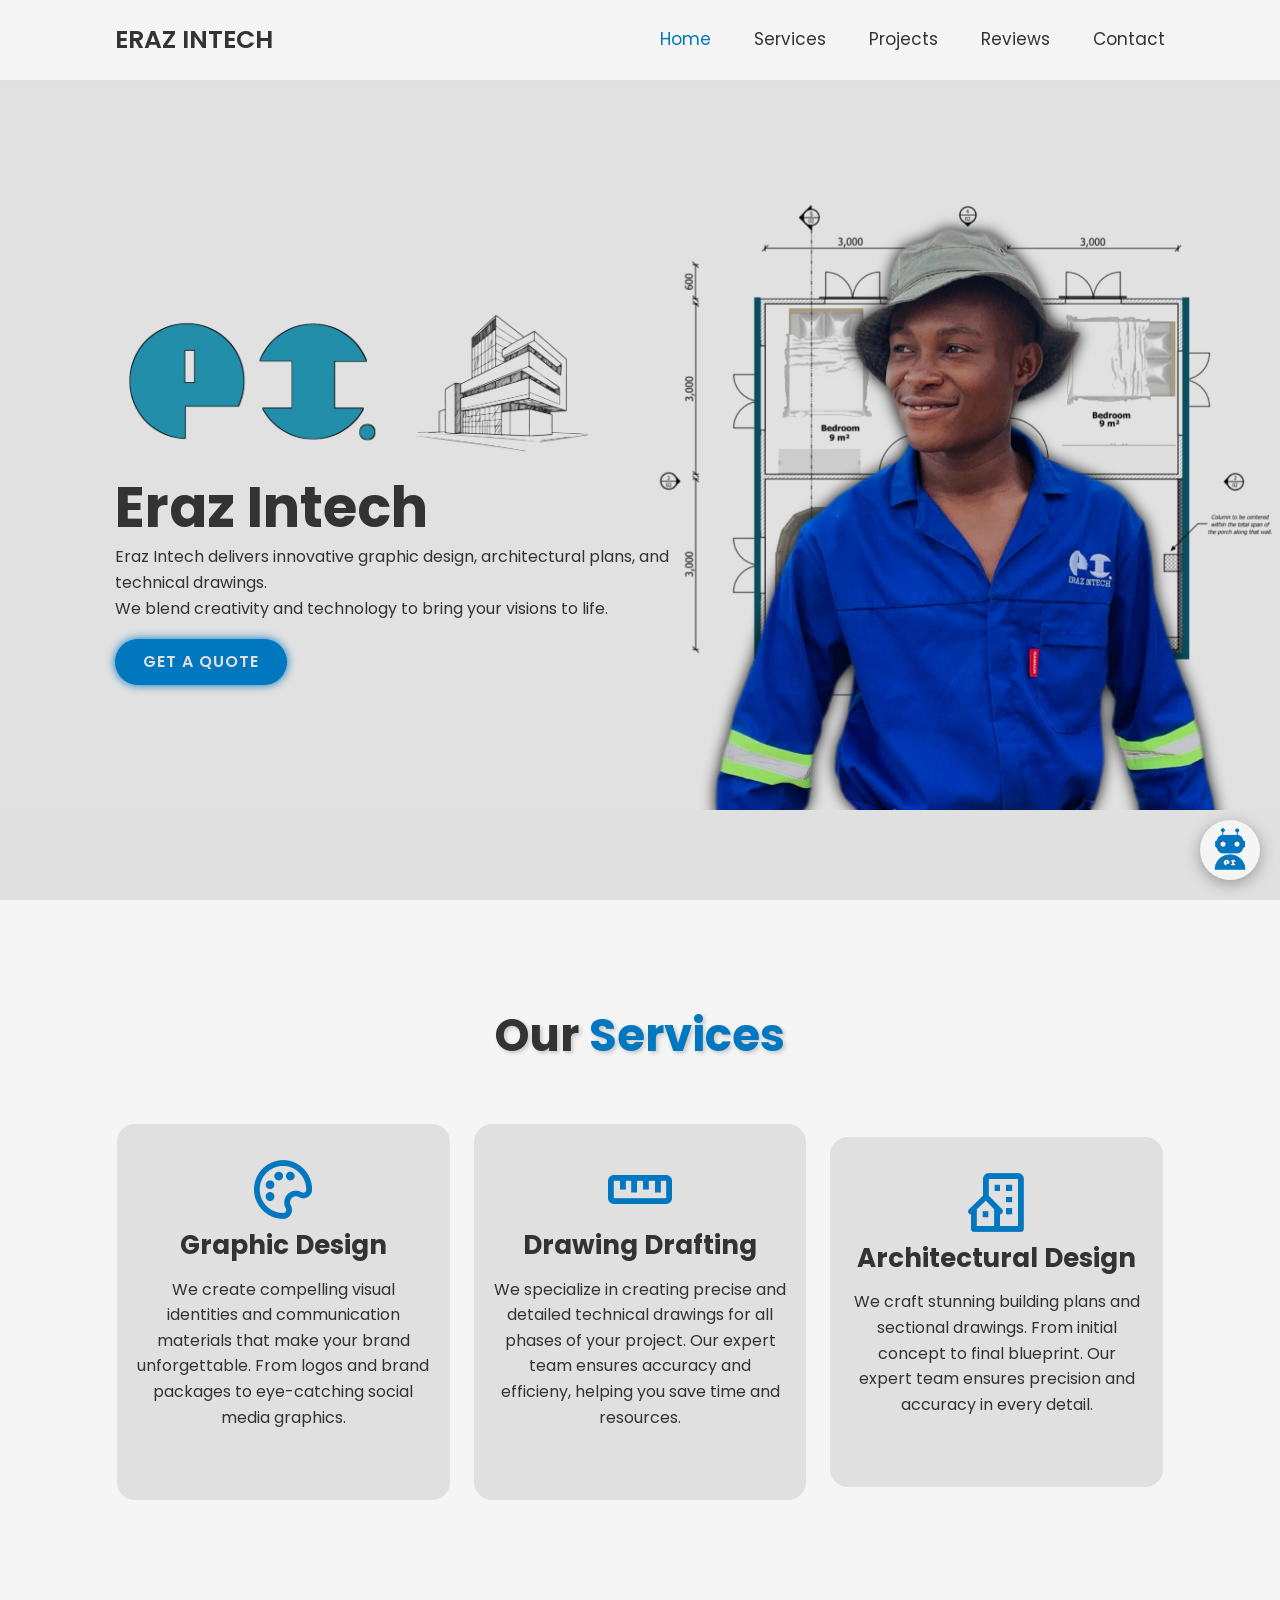
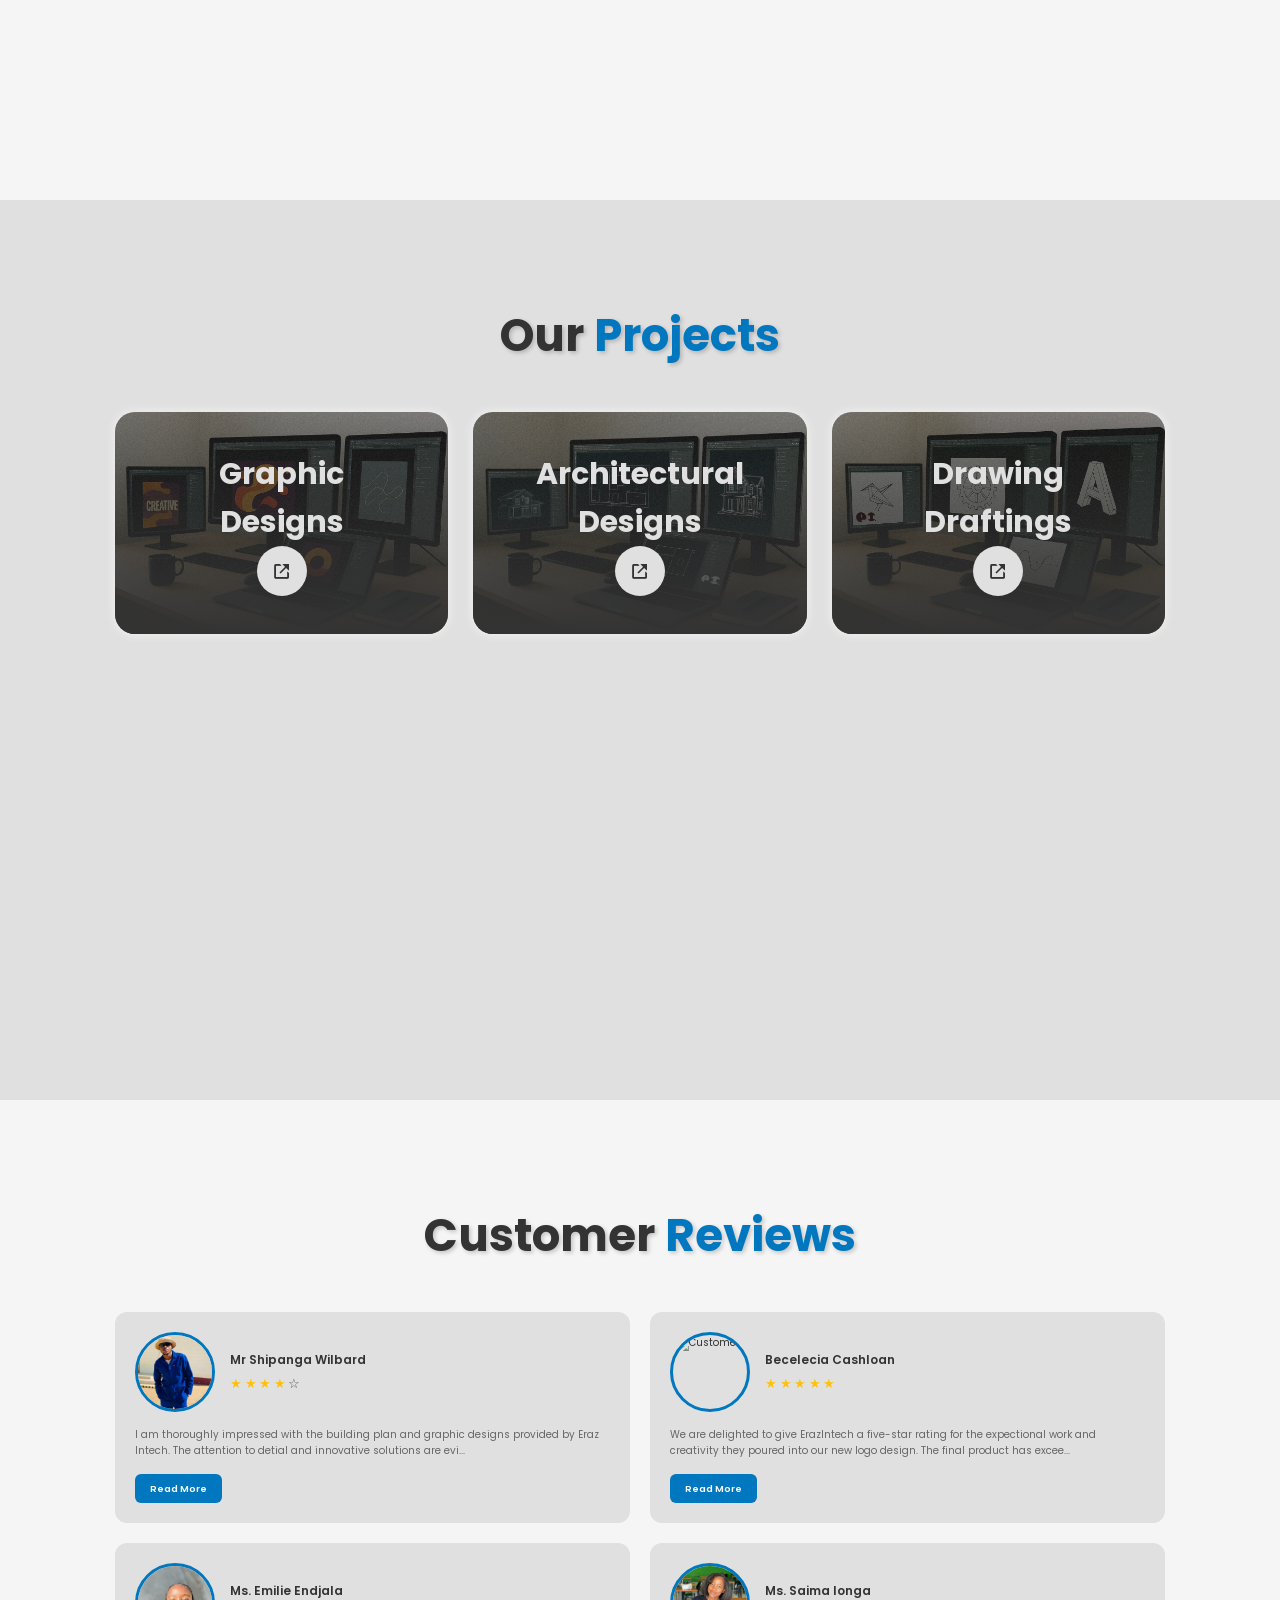
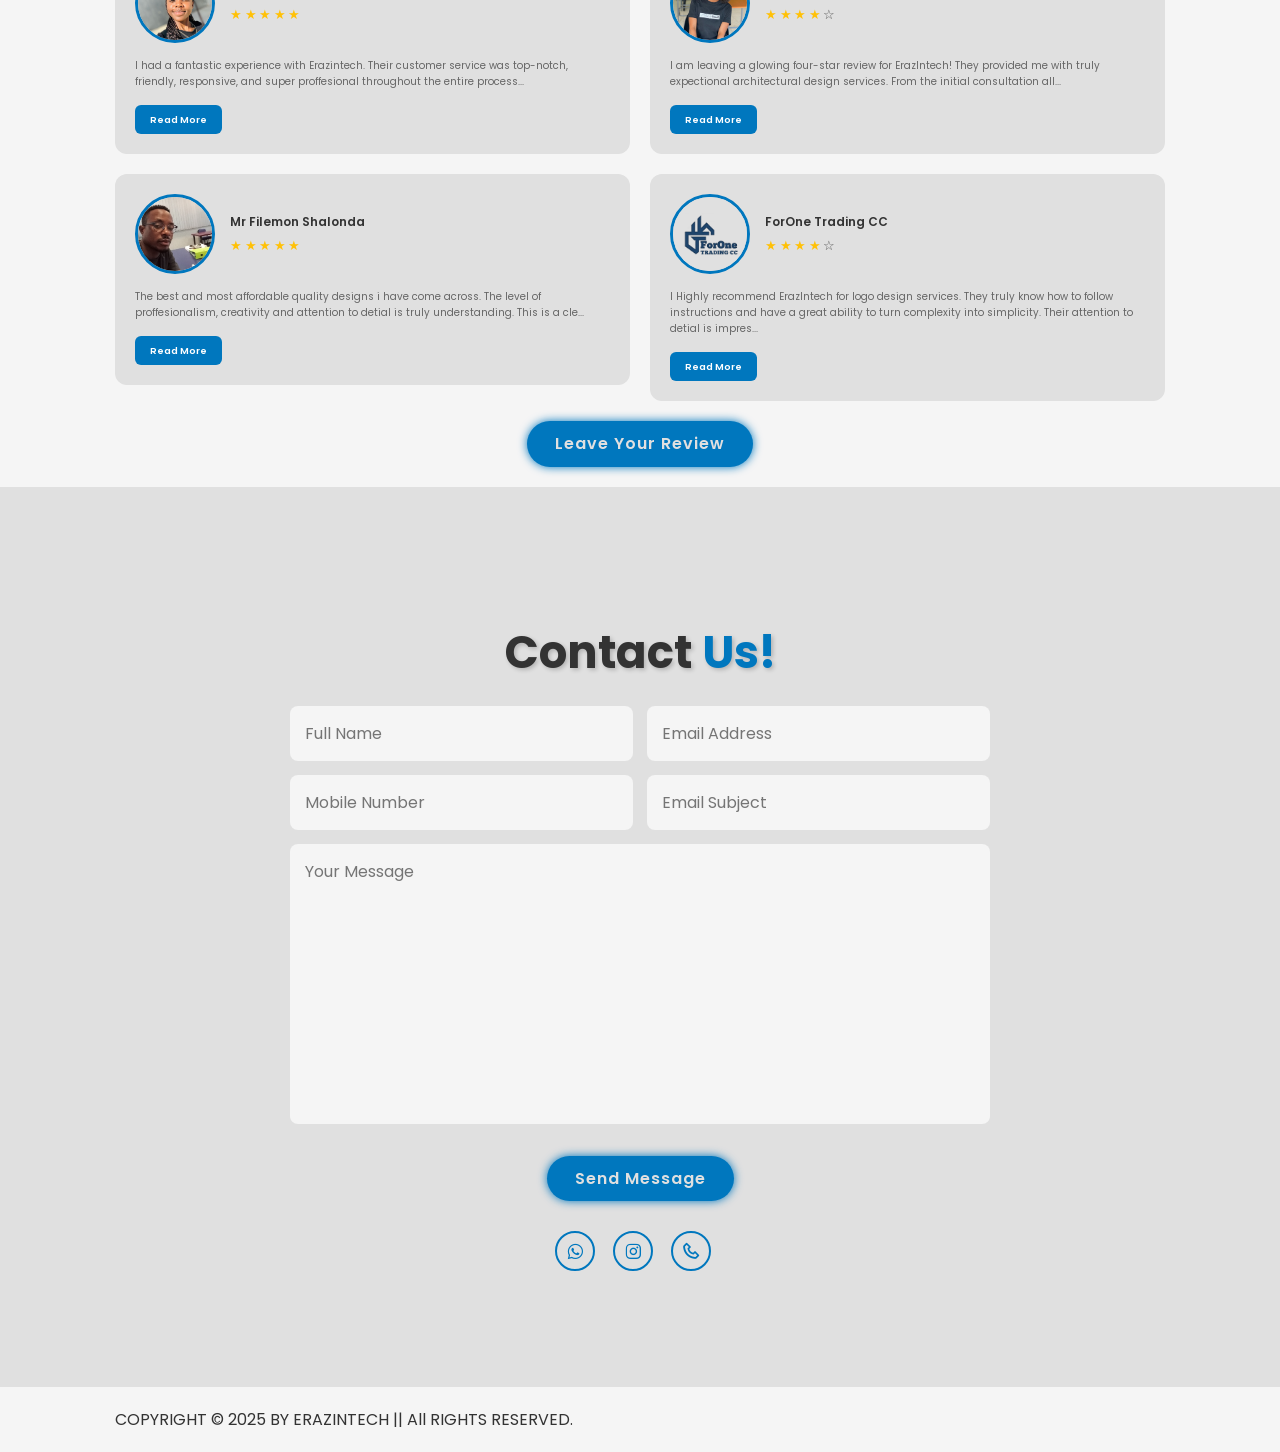
==== commit 343f9676: "Fix image source path case sensitivity" ====
--- a/index.html
+++ b/index.html
@@ -133,7 +133,7 @@
 
     <!-- ZARE CHATBOT -->
      <div id="chatbot-icon" class="chatbot-icon">
-        <img src="images/3.png">
+        <img src="Images/3.png">
     </div>
 
     <div id="chatbot-container" class="chatbot-container">
@@ -374,4 +374,4 @@
      <script src="reviews.js"></script>
 </body>
 
-</html>+</html>
